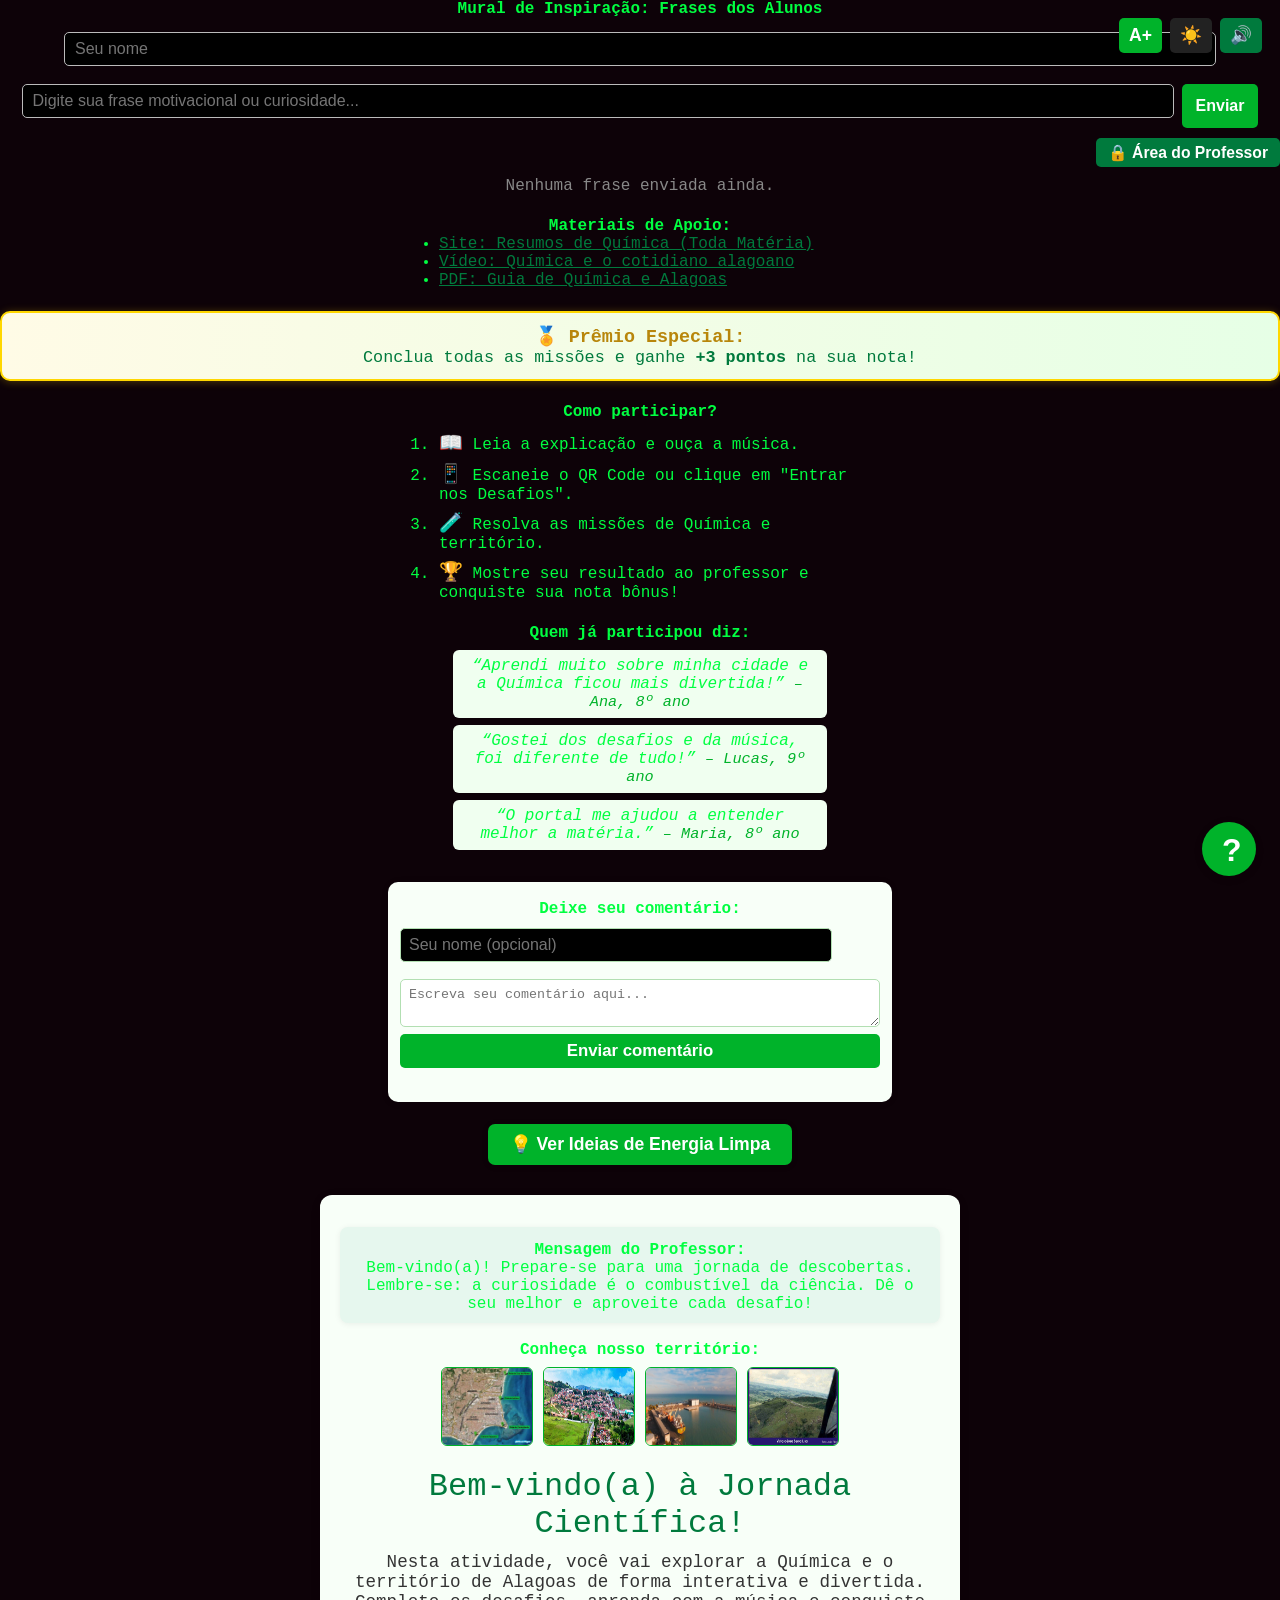
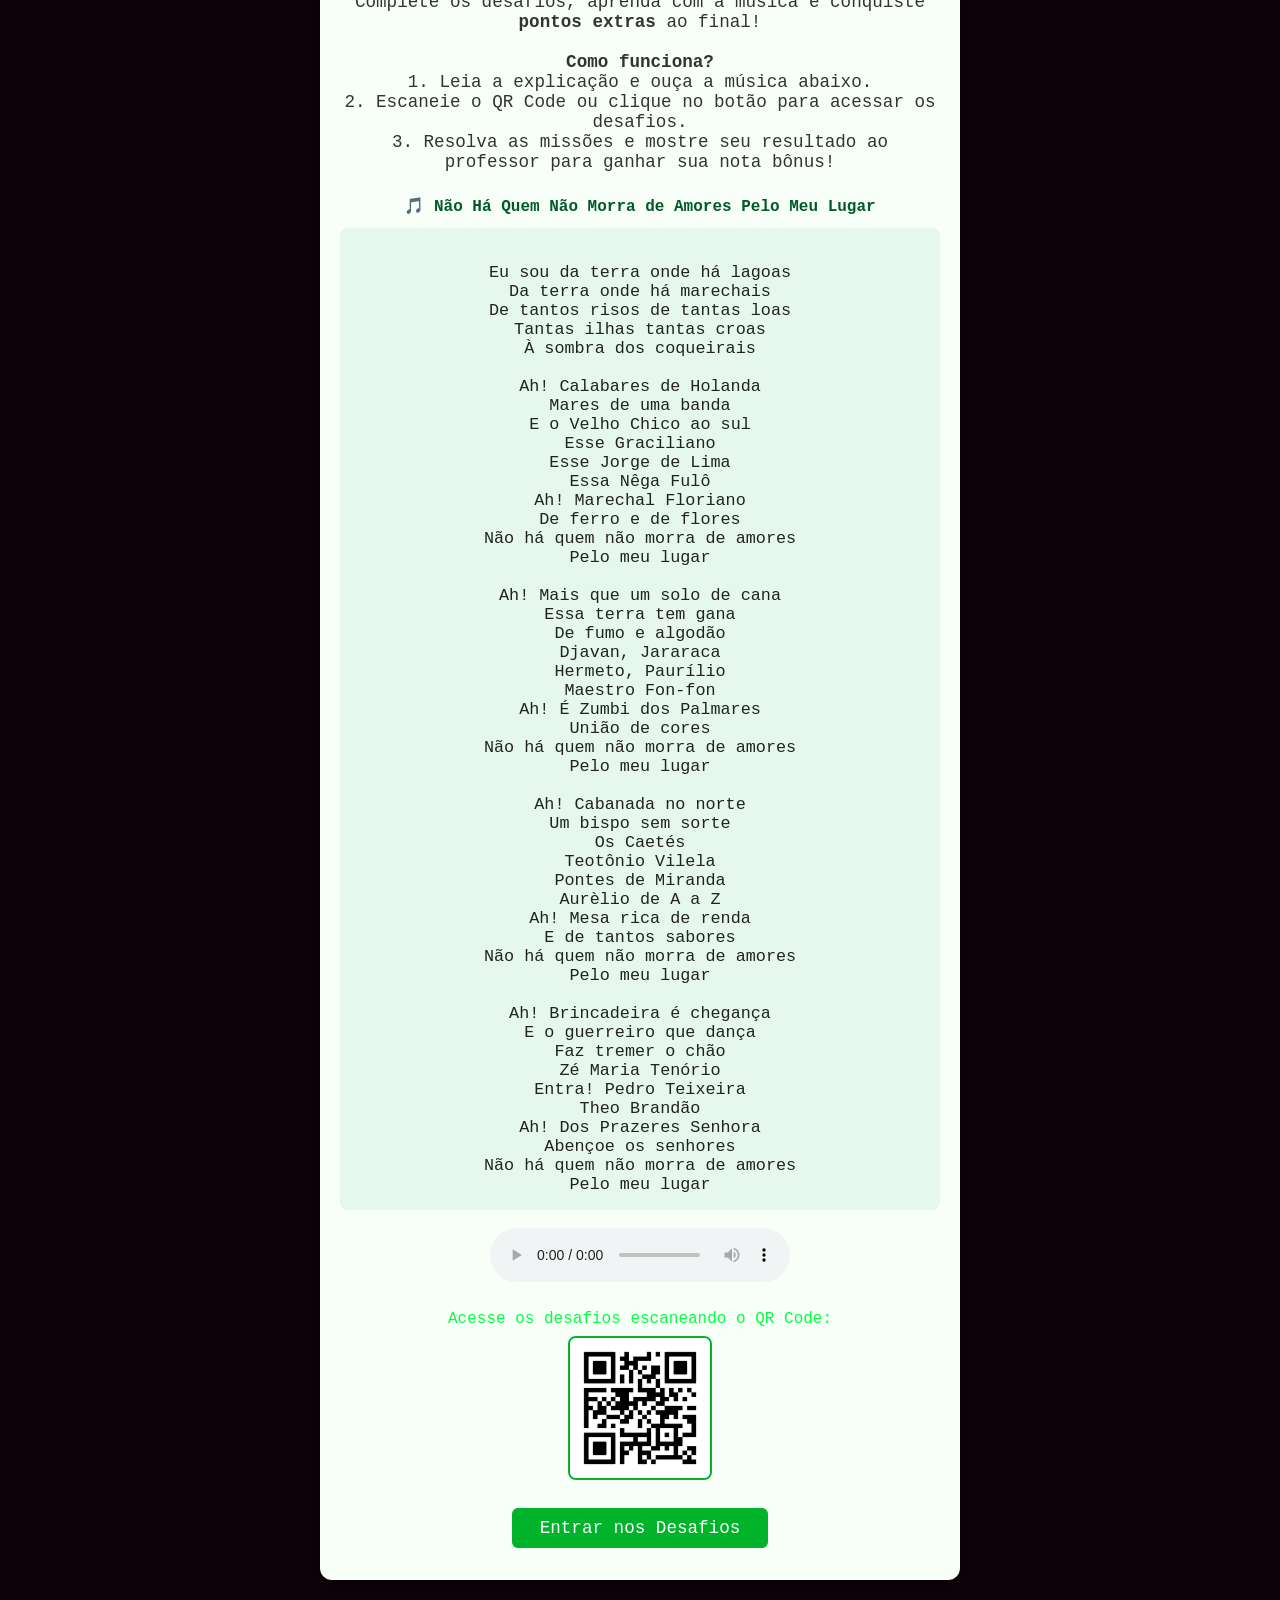
==== OneDrive/Área de Trabalho/quimica-alagoas-tech17/index.html @ 5ea57c4e "commit inicial do projeto para publicação no Vercel" ====
<!DOCTYPE html>
<html lang="pt-br">
<head>
    <meta charset="UTF-8">
    <meta name="viewport" content="width=device-width, initial-scale=1.0">
    <title>Hackeando a Química: Alagoas Tech</title>
    <link rel="stylesheet" href="style.css">
    <script>
    // Redireciona para a página de boas-vindas se não veio dela
    if (!sessionStorage.getItem('visitouBoasVindas')) {
        window.location.href = 'boasvindas.html';
    }
    </script>
</head>
<body>
    <header>
        <h1>🔓 HACKEANDO O TERRITÓRIO: ALAGOAS TECH</h1>
        <p>Prof. Zé Maria | Escola Estadual Izidro Teixeira | Missões Químicas</p>
        <div style="margin-top:10px;">
            <audio id="audio-musica" controls style="width:90%;max-width:320px;">
                <source src="audio/audiominha-alagoas.mp3" type="audio/mpeg">
                Seu navegador não suporta áudio.
            </audio>
        </div>
        <div style="margin-top:10px; font-size:0.95em; color:#fff;">
            <b>Ouça a música e descubra a Química nas letras!</b>
        </div>
    </header>

    <progress id="progress-bar" value="0" max="10" style="width: 100%; height: 20px; margin-bottom: 20px;"></progress>

    <div class="container">
        <div class="card" id="station1">
            <h3>🎼 Missão 1: O Mar de Maceió</h3>
            <img src="imagens/mapa-maceio.png" alt="Mapa de Maceió" style="width:100%;max-width:320px;border-radius:8px;margin-bottom:10px;">
            <p><b>Contexto Alagoano:</b> Maceió é famosa por suas praias e pelo Sal-Gema extraído do subsolo. A música "Minha Alagoas" de Eliezer Setton celebra o mar, que é uma mistura homogênea. O Sal-Gema (NaCl) é usado na indústria para fabricar PVC, um polímero essencial para a economia local.</p>
            <p><i>"O mar que banha Alagoas..."</i> - Eliezer Setton</p>
            <p><strong>Desafio:</strong> O Sal-Gema (NaCl) é um composto Orgânico ou Inorgânico?</p>
            <input type="text" id="input1" placeholder="Digite o comando...">
            <button onclick="checkMaceio()">Executar</button>
            <div id="status1" class="status"></div>
        </div>

        <div class="card" id="station2" style="display:none;">
            <h3>🚜 Missão 2: As Usinas (Pilar)</h3>
            <img src="imagens/pilar.png" alt="Usina de Pilar" style="width:100%;max-width:320px;border-radius:8px;margin-bottom:10px;">
            <p><b>Contexto Alagoano:</b> No caminho entre Maceió e Chã Preta, as usinas de cana-de-açúcar transformam o açúcar em etanol por fermentação. Esse processo é fundamental para a economia do interior de Alagoas e mostra a Química presente no cotidiano.</p>
            <p>O açúcar da cana vira álcool (Etanol) nas usinas.</p>
            <p><strong>Desafio:</strong> A fermentação é um fenômeno Físico ou Químico?</p>
            <input type="text" id="input2" placeholder="Digite o comando...">
            <button onclick="checkPilar()">Executar</button>
            <div id="status2" class="status"></div>
        </div>

        <div class="card" id="station3" style="display:none;">
            <h3>🏡 Missão 3: Chã Preta (Eco-Cooling)</h3>
            <img src="imagens/mapa-cha-preta.png" alt="Mapa de Chã Preta" style="width:100%;max-width:320px;border-radius:8px;margin-bottom:10px;">
            <p><b>Contexto Alagoano:</b> A Escola Izidro Teixeira sofre com o calor intenso. O projeto Eco-Cooling usa tinta branca ecológica para aumentar o albedo das salas, refletindo a radiação solar e melhorando o conforto térmico dos alunos.</p>
            <p>Hackeando o calor na Escola Izidro Teixeira.</p>
            <p><strong>Desafio:</strong> Nome do fenômeno de refletir o calor? (Dica: A_____o)</p>
            <input type="text" id="input3" placeholder="Insira o código...">
            <button onclick="checkChaPreta()">Hackear</button>
            <div id="status3" class="status"></div>
        </div>
        <div class="card" id="station4" style="display:none;">
            <h3>🚢 Missão 4: Açúcar e Porto de Jaraguá</h3>
            <img src="imagens/mapa-jaragua.png" alt="Mapa do Porto de Jaraguá" style="width:100%;max-width:320px;border-radius:8px;margin-bottom:10px;">
            <p><b>Contexto Alagoano:</b> O Porto de Jaraguá, em Maceió, é um dos principais pontos de exportação de açúcar do Brasil. A música regional celebra a importância do açúcar para a economia e cultura de Alagoas.</p>
            <p><i>"O açúcar que vai para o mundo..."</i></p>
            <p><strong>Desafio:</strong> O açúcar é um carboidrato. Qual é a fórmula molecular da sacarose?</p>
            <input type="text" id="input4" placeholder="Digite a fórmula...">
            <button onclick="checkJaragua()">Responder</button>
            <div id="status4" class="status"></div>
        </div>

        <div class="card" id="station5" style="display:none;">
            <h3>⛰️ Missão 5: Serra Lisa (Chã Preta)</h3>
            <img src="imagens/serra-lisa.png" alt="Serra Lisa em Chã Preta" style="width:100%;max-width:320px;border-radius:8px;margin-bottom:10px;">
            <p><b>Contexto Alagoano:</b> A Serra Lisa é um dos pontos mais altos de Alagoas, localizada em Chã Preta. O solo da região é rico em minerais, e a erosão é um fenômeno natural importante para a formação do relevo.</p>
            <p><strong>Desafio:</strong> Qual é o principal processo químico responsável pela erosão das rochas na Serra Lisa? (Dica: envolve água e ácidos naturais)</p>
            <input type="text" id="input5" placeholder="Digite sua resposta...">
            <button onclick="checkSerraLisa()">Responder</button>
            <div id="status5" class="status"></div>
        </div>

        <div class="card" id="station6" style="display:none;">
            <h3>🌱 Missão 6: Agricultura em Chã Preta</h3>
            <img src="imagens/cha-preta-agricultura.png" alt="Agricultura em Chã Preta" style="width:100%;max-width:320px;border-radius:8px;margin-bottom:10px;">
            <p><b>Contexto:</b> Chã Preta é conhecida pela produção agrícola, especialmente de feijão e milho. O solo fértil depende do ciclo do nitrogênio para manter sua produtividade.</p>
            <p><strong>Desafio:</strong> Qual elemento químico é fundamental para o crescimento das plantas e é fixado no solo por bactérias presentes nas raízes do feijão?</p>
            <input type="text" id="input6" placeholder="Digite o elemento...">
            <button onclick="checkChaPretaSolo()">Responder</button>
            <div id="status6" class="status"></div>
        </div>

        <div class="card" id="station7" style="display:none;">
            <h3>💧 Missão 7: Água e Saúde em Chã Preta</h3>
            <img src="imagens/cha-preta-aguaesaude.png" alt="Água e Saúde em Chã Preta" style="width:100%;max-width:320px;border-radius:8px;margin-bottom:10px;">
            <p><b>Contexto:</b> O abastecimento de água potável é um desafio em muitas cidades do interior. O tratamento da água envolve processos químicos para remover impurezas e garantir a saúde da população.</p>
            <p><strong>Desafio:</strong> Cite um processo químico utilizado no tratamento da água para torná-la potável.</p>
            <input type="text" id="input7" placeholder="Digite o processo...">
            <button onclick="checkChaPretaAgua()">Responder</button>
            <div id="status7" class="status"></div>
        </div>

        <div class="card" id="station8" style="display:none;">
            <h3>🔥 Missão 8: Energia e Gás de Cozinha</h3>
            <img src="imagens/gas-cozinha.png" alt="Botijão de gás de cozinha em Chã Preta" style="width:100%;max-width:320px;border-radius:8px;margin-bottom:10px;">
            <p><b>Contexto:</b> O gás de cozinha (GLP) é essencial para o preparo dos alimentos em Chã Preta e em todo o Brasil. O GLP é uma mistura de hidrocarbonetos, principalmente propano e butano.</p>
            <p><strong>Desafio:</strong> Qual é a fórmula molecular do gás propano, um dos principais componentes do GLP?</p>
            <input type="text" id="input8" placeholder="Digite a fórmula...">
            <button onclick="checkChaPretaGas()">Responder</button>
            <div id="status8" class="status"></div>
        </div>

        <div class="card" id="station9" style="display:none;">
            <h3>🏫 Missão 9: Escola Estadual Izidro Teixeira</h3>
            <img src="imagens/escola-izidro-teixeira1.png" alt="Escola Estadual Izidro Teixeira em Chã Preta" style="width:100%;max-width:320px;border-radius:8px;margin-bottom:10px;">
            <p><b>Contexto:</b> A Escola Estadual Izidro Teixeira é referência em projetos de sustentabilidade e ciência em Chã Preta. Os alunos já participaram de projetos de reciclagem e reaproveitamento de materiais.</p>
            <p><strong>Desafio:</strong> Cite um material reciclável que pode ser reaproveitado em projetos escolares e explique brevemente seu benefício ambiental.</p>
            <input type="text" id="input9" placeholder="Digite o material e benefício...">
            <button onclick="checkIzidroReciclagem()">Responder</button>
            <div id="status9" class="status"></div>
        </div>
        <div class="card" id="station10" style="display:none;">
            <h3>⚡ Missão 10: Química do Futuro – Energia Limpa em Alagoas</h3>
            <img src="imagens/energia-limpa-alagoas.png" alt="Energia Limpa em Alagoas" style="width:100%;max-width:320px;border-radius:8px;margin-bottom:10px;">
            <p><b>Contexto:</b> Alagoas pode ser referência em energia limpa! Projetos de energia solar, eólica e hidrogênio verde já estão mudando o estado. A Química é fundamental para transformar luz do sol, vento e água em energia sustentável.</p>
            <p><strong>Desafio:</strong> Qual fonte de energia limpa você acha que tem mais potencial para Alagoas? Escreva sua opinião e explique como a Química pode ajudar nesse processo!</p>
            <input type="text" id="nomes10" placeholder="Nome(s) do grupo..." style="margin-bottom:7px;display:block;width:100%;max-width:320px;">
            <input type="text" id="input10" placeholder="Digite sua ideia..." style="margin-bottom:7px;width:100%;max-width:320px;">
            <button onclick="checkEnergiaLimpa()">Enviar Ideia</button>
            <div id="status10" class="status"></div>
        </div>
    </div>

    <div id="final-message" style="display:none; text-align:center; margin-top:30px; background:#e0ffe0; border:2px solid #00ff41; border-radius:10px; padding:20px; font-size:1.2em;">
        <b>🏆 Missão Cumprida!</b><br>
        Você validou as 10 estações.<br>
        <span style="color:#00b32a;">Mostre esta tela ao professor para ganhar <b>+3 pontos</b> em Química!</span><br>
        <div style="margin-top:15px;">
            <b>Professor:</b> escaneie o QR Code ou registre o nome do aluno.<br>
            <img src="qrcode/qrcode-exemplo.png" alt="QR Code para validação" style="width:120px;margin-top:10px;">
        </div>
        <div style="margin-top:10px;font-size:0.95em;">Parabéns! Você é protagonista da Educação 5.0 na Escola Estadual Izidro Teixeira.</div>
    </div>

    <script src="script.js"></script>
</body>
</html>
---- OneDrive/Área de Trabalho/quimica-alagoas-tech17/style.css ----
:root { --green: #00ff41; --bg: #0d0208; --card-bg: #1a1a1a; --feedback-bg: #222; --feedback-success: #e0ffe0; --feedback-error: #ffe0e0; }
body {
	background: var(--bg);
	color: var(--green);
	font-family: 'Courier New', monospace;
	text-align: center;
	margin: 0;
	min-height: 100vh;
}
header {
	border-bottom: 2px solid var(--green);
	padding: 20px 10px;
	text-shadow: 0 0 10px var(--green);
}
.container {
	display: flex;
	flex-direction: column;
	gap: 20px;
	align-items: center;
	margin-bottom: 30px;
}
.card {
	background: var(--card-bg);
	border: 1px solid var(--green);
	margin: 0 auto;
	padding: 20px 10px;
	width: 95%;
	max-width: 500px;
	border-radius: 8px;
	box-shadow: 0 0 10px rgba(0,255,65,0.2);
	text-align: left;
}
@media (max-width: 600px) {
	.card { padding: 12px 2vw; font-size: 1em; }
	header { font-size: 1em; }
}
input {
	background: black;
	color: var(--green);
	border: 1px solid var(--green);
	padding: 10px;
	width: 90%;
	margin-bottom: 10px;
	border-radius: 4px;
	font-size: 1em;
}
button {
	background: var(--green);
	color: black;
	border: none;
	padding: 10px 20px;
	font-weight: bold;
	cursor: pointer;
	border-radius: 4px;
	font-size: 1em;
	transition: background 0.2s;
}
button:hover, button:focus {
	background: #00b32a;
	outline: 2px solid #fff;
}
.status {
	margin-top: 10px;
	font-weight: bold;
	min-height: 32px;
	font-size: 1em;
}
.feedback {
	display: block;
	background: var(--feedback-bg);
	color: #fff;
	border-radius: 5px;
	padding: 8px 10px;
	margin-top: 8px;
	font-size: 0.98em;
}
#progress-bar {
	margin: 0 auto 20px auto;
	display: block;
	width: 95vw;
	max-width: 500px;
	height: 22px;
	accent-color: var(--green);
	background: #222;
	border-radius: 8px;
	box-shadow: 0 0 6px #00ff4160;
}
#final-message {
	background: var(--feedback-success);
	color: #222;
	border: 2px solid var(--green);
	border-radius: 10px;
	padding: 20px;
	font-size: 1.2em;
	margin: 0 auto 30px auto;
	max-width: 500px;
	box-shadow: 0 0 10px #00ff4140;
}
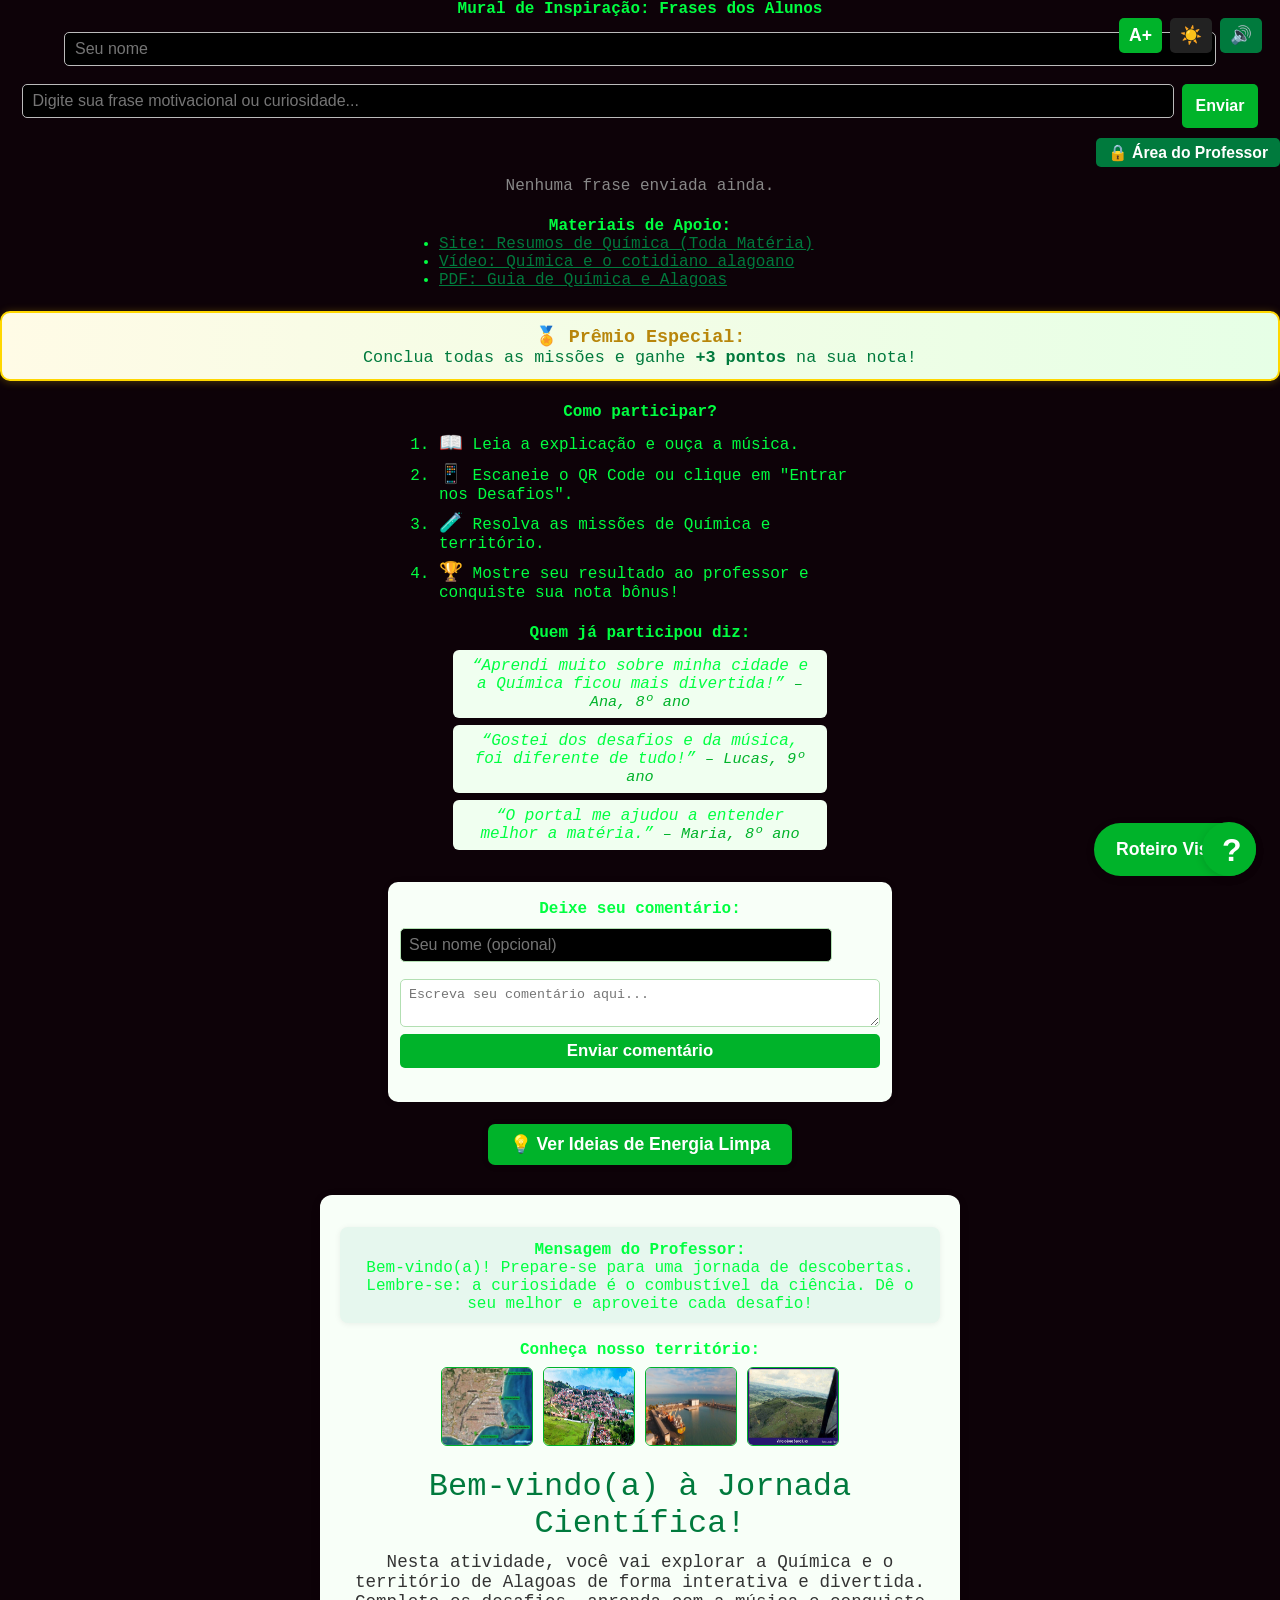
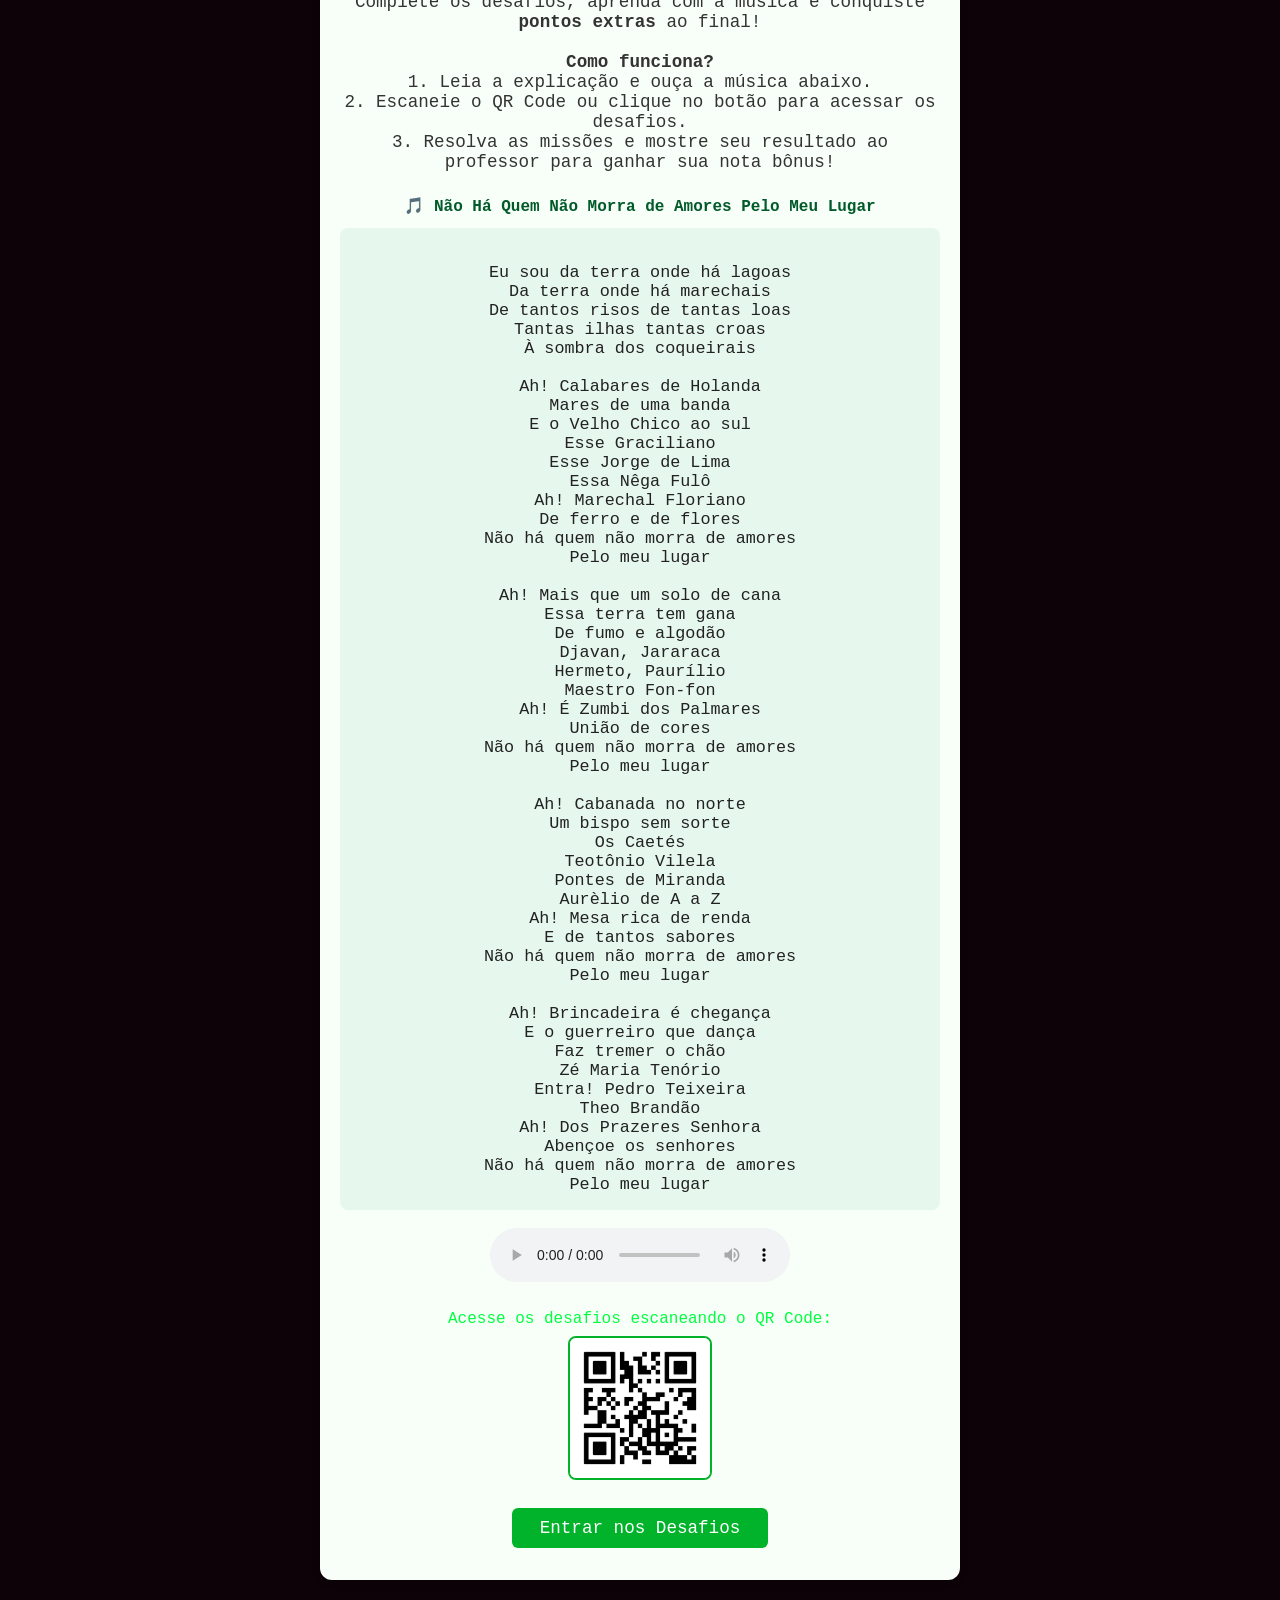
==== commit f7baf781: "Melhorias de acessibilidade, roteiro visual, e mensagem final vinculando pontos à apresentação" ====
--- a/OneDrive/Área de Trabalho/quimica-alagoas-tech17/index.html
+++ b/OneDrive/Área de Trabalho/quimica-alagoas-tech17/index.html
@@ -13,6 +13,26 @@
     </script>
 </head>
 <body>
+            <!-- Botão fixo para abrir o roteiro visual -->
+            <button id="openRoteiroBtn" style="position:fixed;bottom:24px;right:24px;z-index:1000;background:#00b32a;color:#fff;border:none;border-radius:50px;padding:16px 22px;font-size:1.1em;box-shadow:0 2px 8px #0002;cursor:pointer;">Roteiro Visual</button>
+
+            <!-- Modal do roteiro visual -->
+            <div id="roteiroModal" style="display:none;position:fixed;z-index:2000;left:0;top:0;width:100vw;height:100vh;background:rgba(0,0,0,0.45);justify-content:center;align-items:center;">
+                <div style="background:#fff;max-width:420px;width:90vw;padding:32px 20px 20px 20px;border-radius:18px;box-shadow:0 4px 24px #0003;position:relative;">
+                    <button id="closeRoteiroBtn" style="position:absolute;top:12px;right:16px;background:none;border:none;font-size:1.5em;cursor:pointer;color:#00b32a;">&times;</button>
+                    <h2 style="text-align:center;color:#00b32a;margin-bottom:18px;">Roteiro Visual da Atividade</h2>
+                    <ol style="padding-left:18px;font-size:1.08em;">
+                        <li style="margin-bottom:12px;"><b>Ouça a música e leia a letra.</b> <span style="font-size:1.2em;">🎧</span></li>
+                        <li style="margin-bottom:12px;"><b>Analise os elementos culturais e científicos.</b> <span style="font-size:1.2em;">🔎</span></li>
+                        <li style="margin-bottom:12px;"><b>Acesse os desafios pelo QR Code ou botão.</b> <span style="font-size:1.2em;">📱</span></li>
+                        <li style="margin-bottom:12px;"><b>Resolva as missões no site.</b> <span style="font-size:1.2em;">⭐</span></li>
+                        <li style="margin-bottom:12px;"><b>Escolha uma estação/desafio para apresentar.</b> <span style="font-size:1.2em;">🗂️</span><br><span style="font-size:0.97em;">Pesquise sobre o tema: fenômeno, processo ou local relacionado, curiosidades, dados e relação com a cultura/localidade.</span></li>
+                        <li style="margin-bottom:12px;"><b>Prepare uma apresentação em grupo.</b> <span style="font-size:1.2em;">🗣️</span><br><span style="font-size:0.97em;">Explique o contexto, como resolveram, o que aprenderam e como a tecnologia ajudou.</span></li>
+                        <li style="margin-bottom:12px;"><b>Apresente para a turma!</b> <span style="font-size:1.2em;">🎤</span></li>
+                    </ol>
+                    <div style="text-align:center;margin-top:10px;font-size:0.98em;color:#555;">Dica: Use imagens, dados, curiosidades ou até pequenas demonstrações para enriquecer sua apresentação.</div>
+                </div>
+            </div>
     <header>
         <h1>🔓 HACKEANDO O TERRITÓRIO: ALAGOAS TECH</h1>
         <p>Prof. Zé Maria | Escola Estadual Izidro Teixeira | Missões Químicas</p>
@@ -32,7 +52,7 @@
     <div class="container">
         <div class="card" id="station1">
             <h3>🎼 Missão 1: O Mar de Maceió</h3>
-            <img src="imagens/mapa-maceio.png" alt="Mapa de Maceió" style="width:100%;max-width:320px;border-radius:8px;margin-bottom:10px;">
+            <img src="imagens/mapa-maceio.png" alt="Mapa ilustrado da cidade de Maceió, Alagoas" style="width:100%;max-width:320px;border-radius:8px;margin-bottom:10px;">
             <p><b>Contexto Alagoano:</b> Maceió é famosa por suas praias e pelo Sal-Gema extraído do subsolo. A música "Minha Alagoas" de Eliezer Setton celebra o mar, que é uma mistura homogênea. O Sal-Gema (NaCl) é usado na indústria para fabricar PVC, um polímero essencial para a economia local.</p>
             <p><i>"O mar que banha Alagoas..."</i> - Eliezer Setton</p>
             <p><strong>Desafio:</strong> O Sal-Gema (NaCl) é um composto Orgânico ou Inorgânico?</p>
@@ -43,7 +63,7 @@
 
         <div class="card" id="station2" style="display:none;">
             <h3>🚜 Missão 2: As Usinas (Pilar)</h3>
-            <img src="imagens/pilar.png" alt="Usina de Pilar" style="width:100%;max-width:320px;border-radius:8px;margin-bottom:10px;">
+            <img src="imagens/pilar.png" alt="Imagem da Usina de Pilar, importante para a produção de açúcar e etanol em Alagoas" style="width:100%;max-width:320px;border-radius:8px;margin-bottom:10px;">
             <p><b>Contexto Alagoano:</b> No caminho entre Maceió e Chã Preta, as usinas de cana-de-açúcar transformam o açúcar em etanol por fermentação. Esse processo é fundamental para a economia do interior de Alagoas e mostra a Química presente no cotidiano.</p>
             <p>O açúcar da cana vira álcool (Etanol) nas usinas.</p>
             <p><strong>Desafio:</strong> A fermentação é um fenômeno Físico ou Químico?</p>
@@ -54,7 +74,7 @@
 
         <div class="card" id="station3" style="display:none;">
             <h3>🏡 Missão 3: Chã Preta (Eco-Cooling)</h3>
-            <img src="imagens/mapa-cha-preta.png" alt="Mapa de Chã Preta" style="width:100%;max-width:320px;border-radius:8px;margin-bottom:10px;">
+            <img src="imagens/mapa-cha-preta.png" alt="Mapa ilustrado da cidade de Chã Preta, Alagoas" style="width:100%;max-width:320px;border-radius:8px;margin-bottom:10px;">
             <p><b>Contexto Alagoano:</b> A Escola Izidro Teixeira sofre com o calor intenso. O projeto Eco-Cooling usa tinta branca ecológica para aumentar o albedo das salas, refletindo a radiação solar e melhorando o conforto térmico dos alunos.</p>
             <p>Hackeando o calor na Escola Izidro Teixeira.</p>
             <p><strong>Desafio:</strong> Nome do fenômeno de refletir o calor? (Dica: A_____o)</p>
@@ -64,7 +84,7 @@
         </div>
         <div class="card" id="station4" style="display:none;">
             <h3>🚢 Missão 4: Açúcar e Porto de Jaraguá</h3>
-            <img src="imagens/mapa-jaragua.png" alt="Mapa do Porto de Jaraguá" style="width:100%;max-width:320px;border-radius:8px;margin-bottom:10px;">
+            <img src="imagens/mapa-jaragua.png" alt="Mapa ilustrado do Porto de Jaraguá, Maceió, Alagoas" style="width:100%;max-width:320px;border-radius:8px;margin-bottom:10px;">
             <p><b>Contexto Alagoano:</b> O Porto de Jaraguá, em Maceió, é um dos principais pontos de exportação de açúcar do Brasil. A música regional celebra a importância do açúcar para a economia e cultura de Alagoas.</p>
             <p><i>"O açúcar que vai para o mundo..."</i></p>
             <p><strong>Desafio:</strong> O açúcar é um carboidrato. Qual é a fórmula molecular da sacarose?</p>
@@ -75,7 +95,7 @@
 
         <div class="card" id="station5" style="display:none;">
             <h3>⛰️ Missão 5: Serra Lisa (Chã Preta)</h3>
-            <img src="imagens/serra-lisa.png" alt="Serra Lisa em Chã Preta" style="width:100%;max-width:320px;border-radius:8px;margin-bottom:10px;">
+            <img src="imagens/serra-lisa.png" alt="Vista da Serra Lisa, um dos pontos mais altos de Chã Preta, Alagoas" style="width:100%;max-width:320px;border-radius:8px;margin-bottom:10px;">
             <p><b>Contexto Alagoano:</b> A Serra Lisa é um dos pontos mais altos de Alagoas, localizada em Chã Preta. O solo da região é rico em minerais, e a erosão é um fenômeno natural importante para a formação do relevo.</p>
             <p><strong>Desafio:</strong> Qual é o principal processo químico responsável pela erosão das rochas na Serra Lisa? (Dica: envolve água e ácidos naturais)</p>
             <input type="text" id="input5" placeholder="Digite sua resposta...">
@@ -85,7 +105,7 @@
 
         <div class="card" id="station6" style="display:none;">
             <h3>🌱 Missão 6: Agricultura em Chã Preta</h3>
-            <img src="imagens/cha-preta-agricultura.png" alt="Agricultura em Chã Preta" style="width:100%;max-width:320px;border-radius:8px;margin-bottom:10px;">
+            <img src="imagens/cha-preta-agricultura.png" alt="Plantação agrícola em Chã Preta, Alagoas, destacando a produção de feijão e milho" style="width:100%;max-width:320px;border-radius:8px;margin-bottom:10px;">
             <p><b>Contexto:</b> Chã Preta é conhecida pela produção agrícola, especialmente de feijão e milho. O solo fértil depende do ciclo do nitrogênio para manter sua produtividade.</p>
             <p><strong>Desafio:</strong> Qual elemento químico é fundamental para o crescimento das plantas e é fixado no solo por bactérias presentes nas raízes do feijão?</p>
             <input type="text" id="input6" placeholder="Digite o elemento...">
@@ -95,7 +115,7 @@
 
         <div class="card" id="station7" style="display:none;">
             <h3>💧 Missão 7: Água e Saúde em Chã Preta</h3>
-            <img src="imagens/cha-preta-aguaesaude.png" alt="Água e Saúde em Chã Preta" style="width:100%;max-width:320px;border-radius:8px;margin-bottom:10px;">
+            <img src="imagens/cha-preta-aguaesaude.png" alt="Abastecimento de água potável em Chã Preta, Alagoas, com destaque para a importância da saúde pública" style="width:100%;max-width:320px;border-radius:8px;margin-bottom:10px;">
             <p><b>Contexto:</b> O abastecimento de água potável é um desafio em muitas cidades do interior. O tratamento da água envolve processos químicos para remover impurezas e garantir a saúde da população.</p>
             <p><strong>Desafio:</strong> Cite um processo químico utilizado no tratamento da água para torná-la potável.</p>
             <input type="text" id="input7" placeholder="Digite o processo...">
@@ -105,7 +125,7 @@
 
         <div class="card" id="station8" style="display:none;">
             <h3>🔥 Missão 8: Energia e Gás de Cozinha</h3>
-            <img src="imagens/gas-cozinha.png" alt="Botijão de gás de cozinha em Chã Preta" style="width:100%;max-width:320px;border-radius:8px;margin-bottom:10px;">
+            <img src="imagens/gas-cozinha.png" alt="Botijão de gás de cozinha (GLP) utilizado em Chã Preta, Alagoas" style="width:100%;max-width:320px;border-radius:8px;margin-bottom:10px;">
             <p><b>Contexto:</b> O gás de cozinha (GLP) é essencial para o preparo dos alimentos em Chã Preta e em todo o Brasil. O GLP é uma mistura de hidrocarbonetos, principalmente propano e butano.</p>
             <p><strong>Desafio:</strong> Qual é a fórmula molecular do gás propano, um dos principais componentes do GLP?</p>
             <input type="text" id="input8" placeholder="Digite a fórmula...">
@@ -115,7 +135,7 @@
 
         <div class="card" id="station9" style="display:none;">
             <h3>🏫 Missão 9: Escola Estadual Izidro Teixeira</h3>
-            <img src="imagens/escola-izidro-teixeira1.png" alt="Escola Estadual Izidro Teixeira em Chã Preta" style="width:100%;max-width:320px;border-radius:8px;margin-bottom:10px;">
+            <img src="imagens/escola-izidro-teixeira1.png" alt="Fachada da Escola Estadual Izidro Teixeira, referência em projetos de sustentabilidade em Chã Preta, Alagoas" style="width:100%;max-width:320px;border-radius:8px;margin-bottom:10px;">
             <p><b>Contexto:</b> A Escola Estadual Izidro Teixeira é referência em projetos de sustentabilidade e ciência em Chã Preta. Os alunos já participaram de projetos de reciclagem e reaproveitamento de materiais.</p>
             <p><strong>Desafio:</strong> Cite um material reciclável que pode ser reaproveitado em projetos escolares e explique brevemente seu benefício ambiental.</p>
             <input type="text" id="input9" placeholder="Digite o material e benefício...">
@@ -124,7 +144,7 @@
         </div>
         <div class="card" id="station10" style="display:none;">
             <h3>⚡ Missão 10: Química do Futuro – Energia Limpa em Alagoas</h3>
-            <img src="imagens/energia-limpa-alagoas.png" alt="Energia Limpa em Alagoas" style="width:100%;max-width:320px;border-radius:8px;margin-bottom:10px;">
+            <img src="imagens/energia-limpa-alagoas.png" alt="Projeto de energia limpa em Alagoas, destacando energia solar, eólica e hidrogênio verde" style="width:100%;max-width:320px;border-radius:8px;margin-bottom:10px;">
             <p><b>Contexto:</b> Alagoas pode ser referência em energia limpa! Projetos de energia solar, eólica e hidrogênio verde já estão mudando o estado. A Química é fundamental para transformar luz do sol, vento e água em energia sustentável.</p>
             <p><strong>Desafio:</strong> Qual fonte de energia limpa você acha que tem mais potencial para Alagoas? Escreva sua opinião e explique como a Química pode ajudar nesse processo!</p>
             <input type="text" id="nomes10" placeholder="Nome(s) do grupo..." style="margin-bottom:7px;display:block;width:100%;max-width:320px;">
@@ -137,10 +157,10 @@
     <div id="final-message" style="display:none; text-align:center; margin-top:30px; background:#e0ffe0; border:2px solid #00ff41; border-radius:10px; padding:20px; font-size:1.2em;">
         <b>🏆 Missão Cumprida!</b><br>
         Você validou as 10 estações.<br>
-        <span style="color:#00b32a;">Mostre esta tela ao professor para ganhar <b>+3 pontos</b> em Química!</span><br>
+        <span style="color:#00b32a;">Mostre esta tela ao professor e lembre-se: os <b>+3 pontos</b> em Química só serão garantidos após a apresentação do seu trabalho sobre uma das estações/desafios!</span><br>
         <div style="margin-top:15px;">
             <b>Professor:</b> escaneie o QR Code ou registre o nome do aluno.<br>
-            <img src="qrcode/qrcode-exemplo.png" alt="QR Code para validação" style="width:120px;margin-top:10px;">
+            <img src="qrcode/qrcode-exemplo.png" alt="QR Code para validação da conclusão dos desafios do projeto gamificado de Química e Território em Alagoas" style="width:120px;margin-top:10px;">
         </div>
         <div style="margin-top:10px;font-size:0.95em;">Parabéns! Você é protagonista da Educação 5.0 na Escola Estadual Izidro Teixeira.</div>
     </div>
